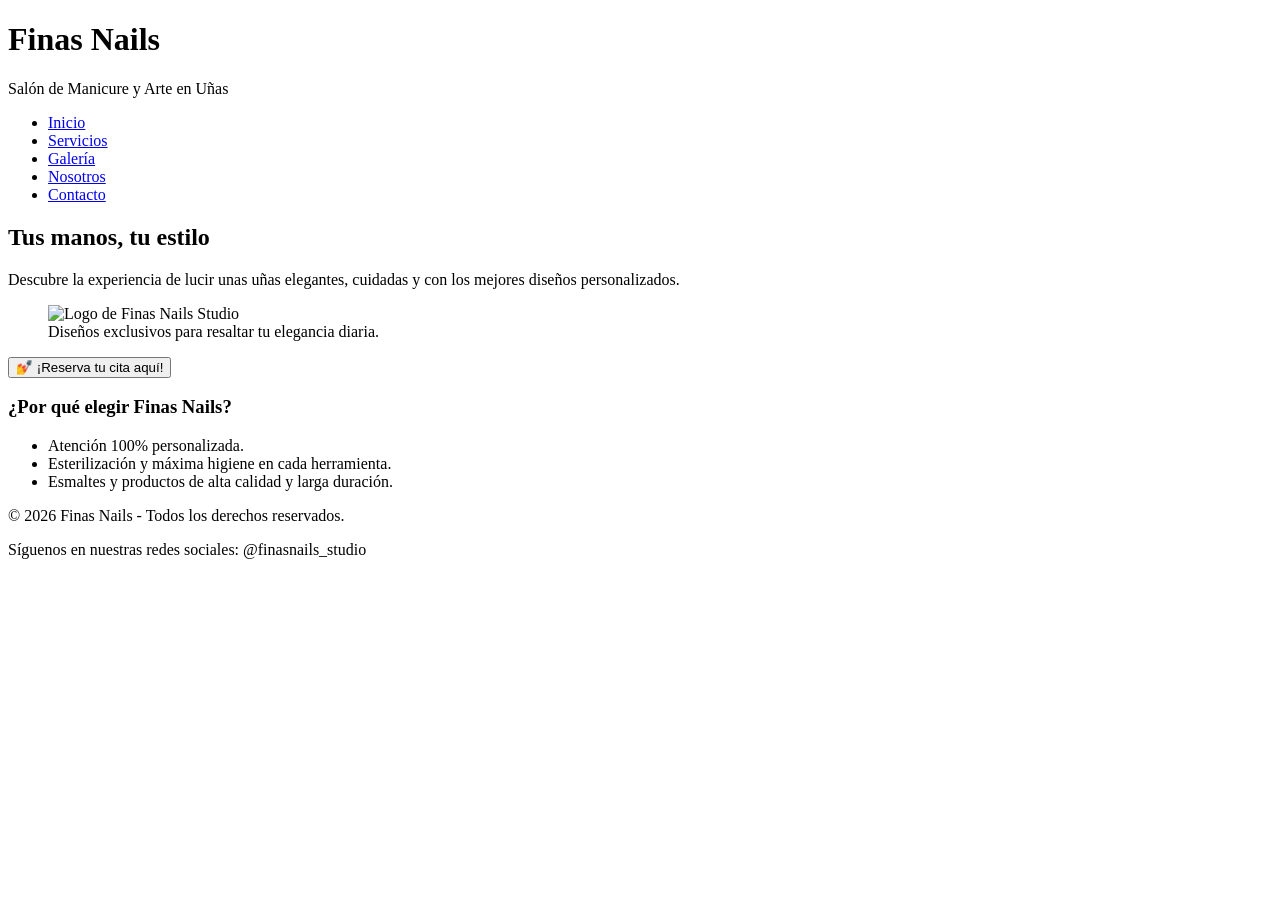
==== index.html @ 72ded9e3 "index.html" ====
<!DOCTYPE html>
<html lang="es">
<head>
    <meta charset="UTF-8">
    <meta name="viewport" content="width=device-width, initial-scale=1.0">
    <title>Finas Nails - Salón de Manicure</title>
</head>
<body>

    <header>
        <h1> Finas Nails</h1>
        <p>Salón de Manicure y Arte en Uñas</p>
        <nav>
            <ul>
                <li><a href="index.html">Inicio</a></li>
                <li><a href="servicios.html">Servicios</a></li>
                <li><a href="galeria.html">Galería</a></li>
                <li><a href="nosotros.html">Nosotros</a></li>
                <li><a href="contacto.html">Contacto</a></li>
            </ul>
        </nav>
    </header>

    <main>
        <section id="inicio">
            <h2>Tus manos, tu estilo</h2>
            <p>Descubre la experiencia de lucir unas uñas elegantes, cuidadas y con los mejores diseños personalizados.</p>

            <figure>
               <img src="assets/img/logo.jpg" alt="Logo de Finas Nails Studio" width="350">
               <figcaption>Diseños exclusivos para resaltar tu elegancia diaria.</figcaption>
            </figure>

            <a href="contacto.html">
                <button type="button">💅 ¡Reserva tu cita aquí!</button>
            </a>
        </section>

        <section id="beneficios">
            <h3>¿Por qué elegir Finas Nails?</h3>
            <ul>
                <li>Atención 100% personalizada.</li>
                <li>Esterilización y máxima higiene en cada herramienta.</li>
                <li>Esmaltes y productos de alta calidad y larga duración.</li>
            </ul>
        </section>
    </main>

    <footer>
        <p>&copy; 2026 Finas Nails - Todos los derechos reservados.</p>
        <p>Síguenos en nuestras redes sociales: @finasnails_studio</p>
    </footer>

</body>
</html>
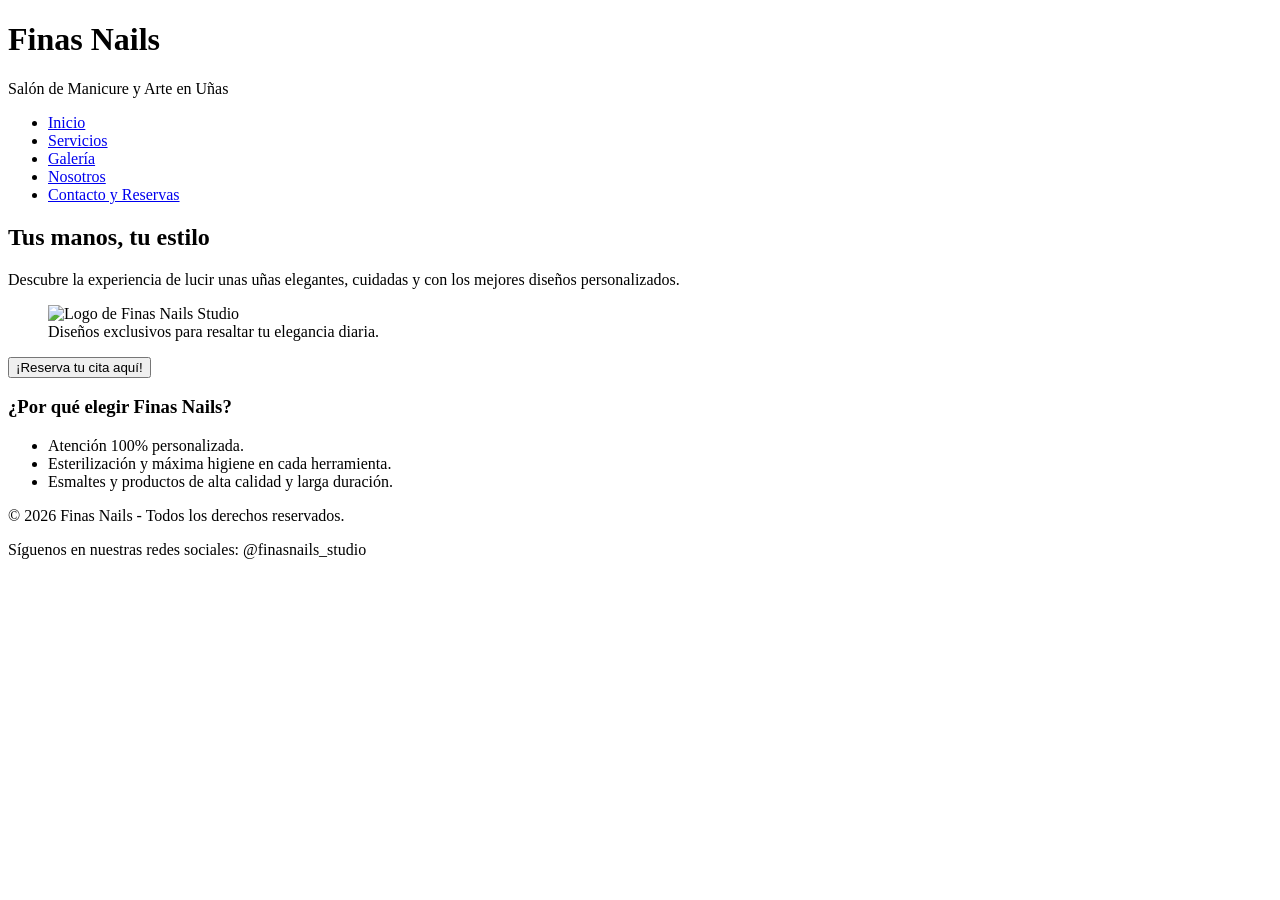
==== commit e41dbc01: "index.html" ====
--- a/index.html
+++ b/index.html
@@ -16,7 +16,7 @@
                 <li><a href="servicios.html">Servicios</a></li>
                 <li><a href="galeria.html">Galería</a></li>
                 <li><a href="nosotros.html">Nosotros</a></li>
-                <li><a href="contacto.html">Contacto</a></li>
+                <li><a href="contacto.html">Contacto y Reservas</a></li>
             </ul>
         </nav>
     </header>
@@ -32,7 +32,7 @@
             </figure>
 
             <a href="contacto.html">
-                <button type="button">💅 ¡Reserva tu cita aquí!</button>
+                <button type="button"> ¡Reserva tu cita aquí!</button>
             </a>
         </section>
 
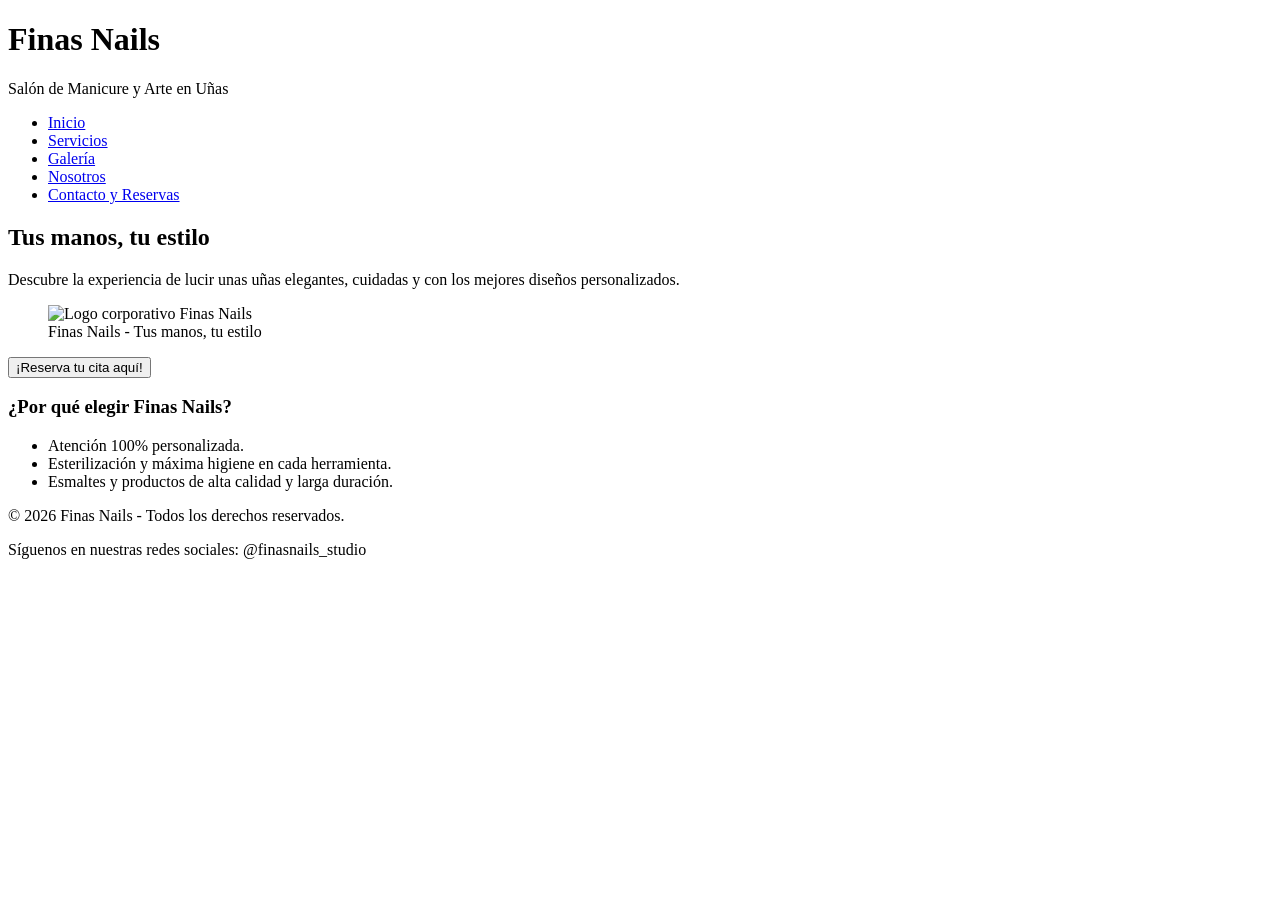
==== commit 0172af68: "Update index.html" ====
--- a/index.html
+++ b/index.html
@@ -26,11 +26,10 @@
             <h2>Tus manos, tu estilo</h2>
             <p>Descubre la experiencia de lucir unas uñas elegantes, cuidadas y con los mejores diseños personalizados.</p>
 
-            <figure>
-               <img src="assets/img/logo.jpg" alt="Logo de Finas Nails Studio" width="350">
-               <figcaption>Diseños exclusivos para resaltar tu elegancia diaria.</figcaption>
-            </figure>
-
+         <figure>
+    <img src="https://i.imgur.com/p89cNIe.jpeg" alt="Logo corporativo Finas Nails" width="200">
+    <figcaption>Finas Nails - Tus manos, tu estilo</figcaption>
+         </figure>
             <a href="contacto.html">
                 <button type="button"> ¡Reserva tu cita aquí!</button>
             </a>
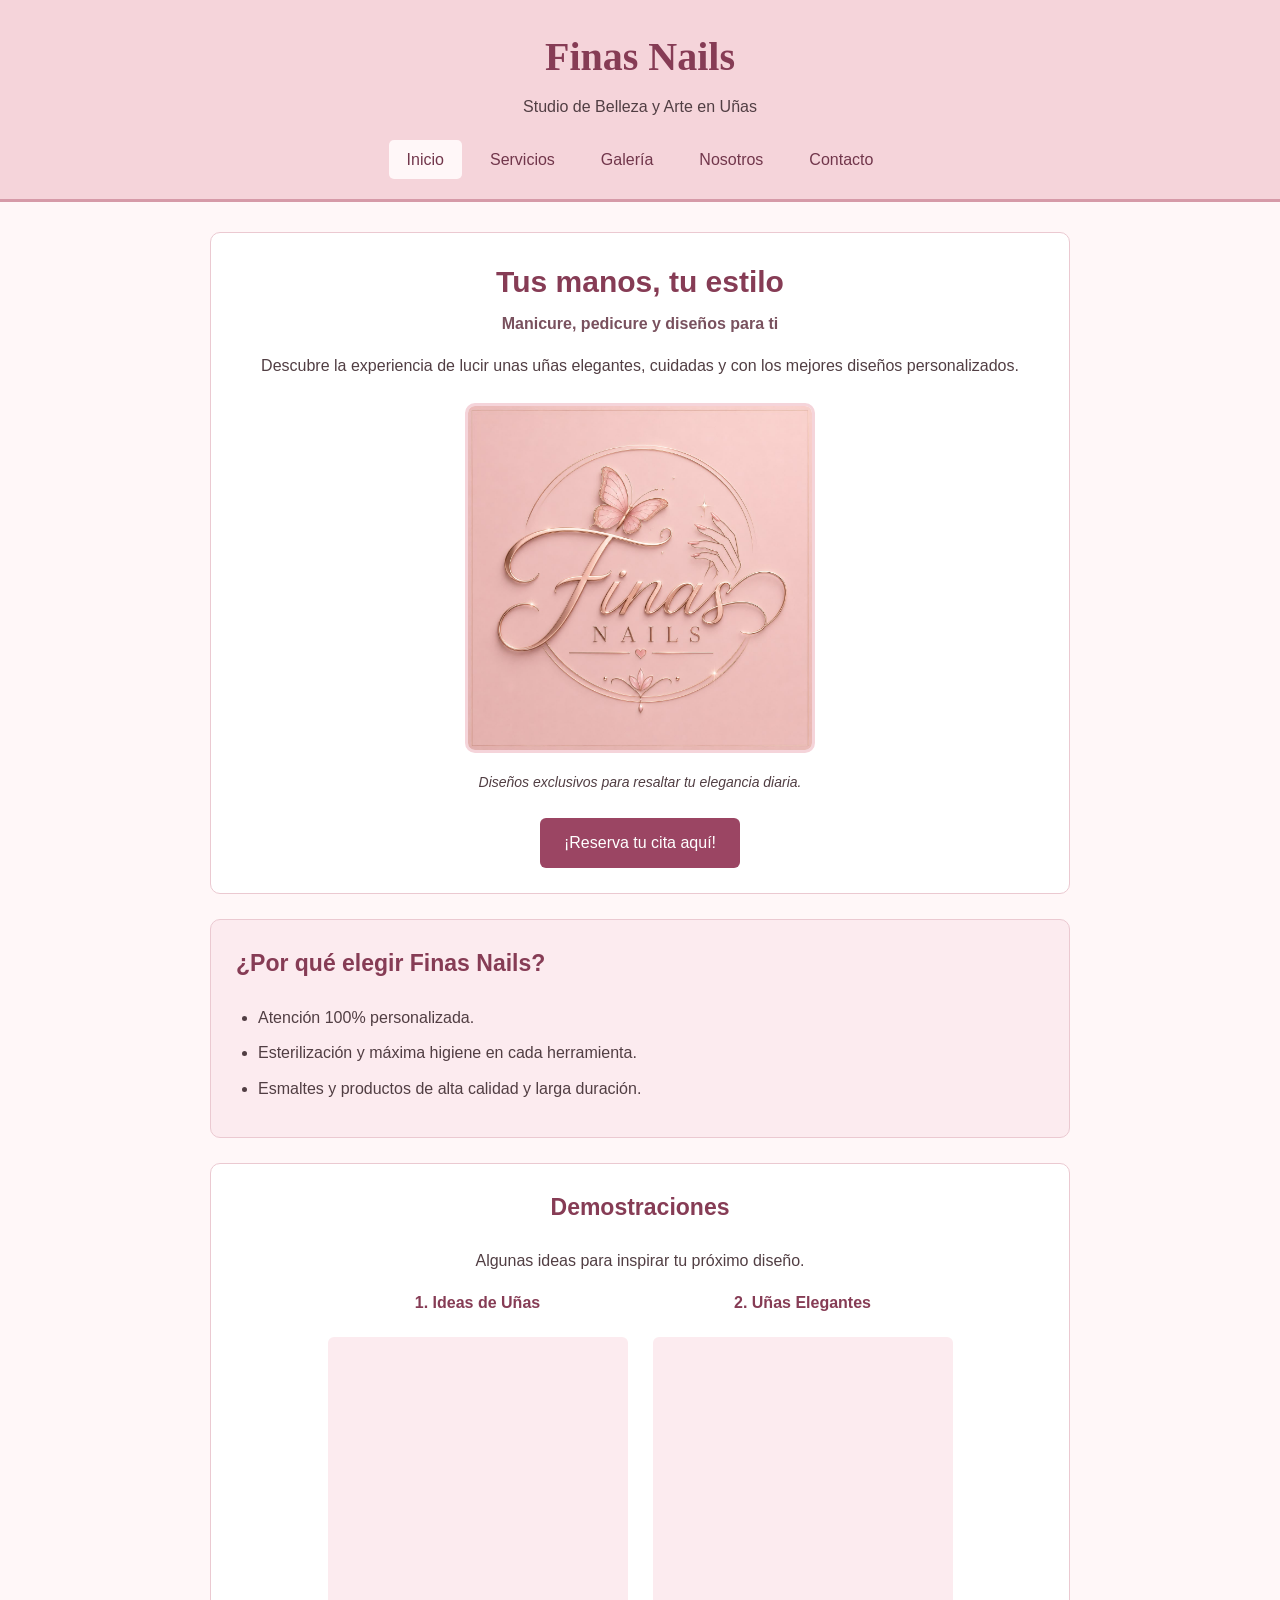
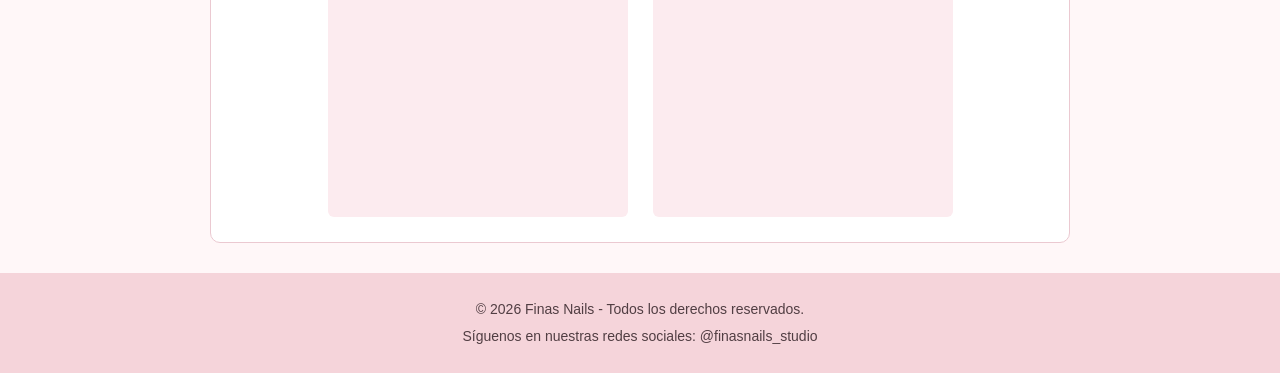
==== commit e3b63b75: "Integra pagina de inicio, estilos y logo de Finas Nails" ====
--- a/index.html
+++ b/index.html
@@ -3,36 +3,44 @@
 <head>
     <meta charset="UTF-8">
     <meta name="viewport" content="width=device-width, initial-scale=1.0">
-    <title>Finas Nails - Salón de Manicure</title>
+    <title>Finas Nails - Studio de Belleza</title>
+    <!-- Los estilos de la página están en este archivo -->
+    <link rel="stylesheet" href="estilos.css">
 </head>
 <body>
 
+    <!-- ENCABEZADO Y MENÚ DE NAVEGACIÓN -->
     <header>
-        <h1> Finas Nails</h1>
-        <p>Salón de Manicure y Arte en Uñas</p>
+        <h1>Finas Nails</h1>
+        <p>Studio de Belleza y Arte en Uñas</p>
+
+        <!-- Navegación entre páginas del sitio web -->
         <nav>
             <ul>
-                <li><a href="index.html">Inicio</a></li>
+                <li><a href="index.html" class="activo" aria-current="page">Inicio</a></li>
                 <li><a href="servicios.html">Servicios</a></li>
                 <li><a href="galeria.html">Galería</a></li>
                 <li><a href="nosotros.html">Nosotros</a></li>
-                <li><a href="contacto.html">Contacto y Reservas</a></li>
+                <li><a href="contacto.html">Contacto</a></li>
             </ul>
         </nav>
     </header>
 
+    <!-- SECCIÓN PRINCIPAL DE INICIO -->
     <main>
         <section id="inicio">
             <h2>Tus manos, tu estilo</h2>
+            <p class="subtitulo">Manicure, pedicure y diseños para ti</p>
             <p>Descubre la experiencia de lucir unas uñas elegantes, cuidadas y con los mejores diseños personalizados.</p>
 
-         <figure>
-    <img src="https://i.imgur.com/p89cNIe.jpeg" alt="Logo corporativo Finas Nails" width="200">
-    <figcaption>Finas Nails - Tus manos, tu estilo</figcaption>
-         </figure>
-            <a href="contacto.html">
-                <button type="button"> ¡Reserva tu cita aquí!</button>
-            </a>
+            <!-- Logo de Finas Nails desde tu carpeta local -->
+            <figure>
+                <img src="logo.jpg" alt="Logo de Finas Nails Studio" width="350">
+                <figcaption>Diseños exclusivos para resaltar tu elegancia diaria.</figcaption>
+            </figure>
+
+            <!-- Un enlace puede verse como un botón usando CSS -->
+            <a href="contacto.html" class="boton">¡Reserva tu cita aquí!</a>
         </section>
 
         <section id="beneficios">
@@ -43,8 +51,35 @@
                 <li>Esmaltes y productos de alta calidad y larga duración.</li>
             </ul>
         </section>
+
+        <!-- Los videos de YouTube se insertan directamente con iframe -->
+        <section id="videos-demostracion">
+            <h3>Demostraciones</h3>
+            <p>Algunas ideas para inspirar tu próximo diseño.</p>
+
+            <div class="lista-videos">
+                <article>
+                    <h4>1. Ideas de Uñas</h4>
+                    <iframe src="https://www.youtube.com/embed/0MousjleGKw"
+                        title="Ideas de uñas" loading="lazy"
+                        referrerpolicy="strict-origin-when-cross-origin"
+                        allow="accelerometer; autoplay; clipboard-write; encrypted-media; gyroscope; picture-in-picture; web-share"
+                        allowfullscreen></iframe>
+                </article>
+
+                <article>
+                    <h4>2. Uñas Elegantes</h4>
+                    <iframe src="https://www.youtube.com/embed/U3oaVvcLwac"
+                        title="Uñas elegantes y sencillas" loading="lazy"
+                        referrerpolicy="strict-origin-when-cross-origin"
+                        allow="accelerometer; autoplay; clipboard-write; encrypted-media; gyroscope; picture-in-picture; web-share"
+                        allowfullscreen></iframe>
+                </article>
+            </div>
+        </section>
     </main>
 
+    <!-- PIE DE PÁGINA -->
     <footer>
         <p>&copy; 2026 Finas Nails - Todos los derechos reservados.</p>
         <p>Síguenos en nuestras redes sociales: @finasnails_studio</p>
--- a/estilos.css
+++ b/estilos.css
@@ -0,0 +1,210 @@
+/* Fuente, fondo y color del texto de toda la página */
+* {
+    box-sizing: border-box;
+}
+
+body {
+    margin: 0;
+    font-family: Arial, sans-serif;
+    background-color: #fff7f8;
+    color: #513e43;
+    line-height: 1.6;
+}
+
+/* Encabezado y nombre del negocio */
+header {
+    padding: 25px 15px 20px;
+    background-color: #f5d4da;
+    text-align: center;
+    border-bottom: 3px solid #d69aa8;
+}
+
+h1 {
+    margin: 0;
+    font-family: Georgia, serif;
+    font-size: 40px;
+    color: #863c55;
+}
+
+header p {
+    margin: 5px 0 20px;
+}
+
+/* Flex coloca los enlaces del menú uno al lado del otro */
+nav ul {
+    display: flex;
+    flex-wrap: wrap;
+    justify-content: center;
+    gap: 10px;
+    margin: 0;
+    padding: 0;
+    list-style: none;
+}
+
+nav a {
+    display: block;
+    padding: 7px 18px;
+    border-radius: 5px;
+    color: #71364b;
+    text-decoration: none;
+}
+
+nav a:hover,
+nav a.activo {
+    background-color: #fff7f8;
+}
+
+/* Contenido centrado, con espacio a los lados */
+main {
+    max-width: 900px;
+    margin: 30px auto;
+    padding: 0 20px;
+}
+
+section {
+    margin-bottom: 25px;
+    padding: 25px;
+    background-color: white;
+    border: 1px solid #ebc9d1;
+    border-radius: 10px;
+}
+
+h2,
+h3,
+h4 {
+    margin-top: 0;
+    color: #863c55;
+}
+
+h2 {
+    margin-bottom: 5px;
+    font-size: 30px;
+}
+
+h3 {
+    font-size: 23px;
+}
+
+/* Presentación y logo */
+#inicio {
+    text-align: center;
+}
+
+.subtitulo {
+    margin-top: 0;
+    color: #79515e;
+    font-weight: bold;
+}
+
+figure {
+    margin: 25px 0;
+}
+
+figure img {
+    width: 350px;
+    max-width: 100%;
+    height: auto;
+    border: 3px solid #f5d4da;
+    border-radius: 10px;
+}
+
+figcaption {
+    margin-top: 10px;
+    font-size: 14px;
+    font-style: italic;
+}
+
+/* Enlace con apariencia de botón */
+.boton {
+    display: inline-block;
+    padding: 12px 24px;
+    background-color: #9b4563;
+    border-radius: 6px;
+    color: white;
+    text-decoration: none;
+}
+
+.boton:hover {
+    background-color: #7e344f;
+}
+
+a:focus-visible {
+    outline: 3px solid #71364b;
+    outline-offset: 3px;
+}
+
+/* Lista de beneficios */
+#beneficios {
+    background-color: #fcebef;
+}
+
+#beneficios ul {
+    margin-bottom: 0;
+    padding-left: 22px;
+}
+
+#beneficios li {
+    margin-bottom: 10px;
+}
+
+/* Videos: pasan a otra fila cuando falta espacio */
+#videos-demostracion {
+    text-align: center;
+}
+
+.lista-videos {
+    display: flex;
+    flex-wrap: wrap;
+    justify-content: center;
+    gap: 25px;
+}
+
+.lista-videos article {
+    width: 300px;
+    max-width: 100%;
+}
+
+iframe {
+    display: block;
+    width: 100%;
+    height: 480px;
+    border: 0;
+    border-radius: 6px;
+    background-color: #fcebef;
+}
+
+/* Pie de página */
+footer {
+    padding: 20px 15px;
+    background-color: #f5d4da;
+    text-align: center;
+    font-size: 14px;
+}
+
+footer p {
+    margin: 5px 0;
+}
+
+/* Ajustes sencillos para pantallas pequeñas */
+@media (max-width: 600px) {
+    h1 {
+        font-size: 34px;
+    }
+
+    h2 {
+        font-size: 26px;
+    }
+
+    main {
+        padding: 0 12px;
+        margin-top: 20px;
+    }
+
+    section {
+        padding: 20px 15px;
+    }
+
+    nav a {
+        padding: 7px 12px;
+    }
+}
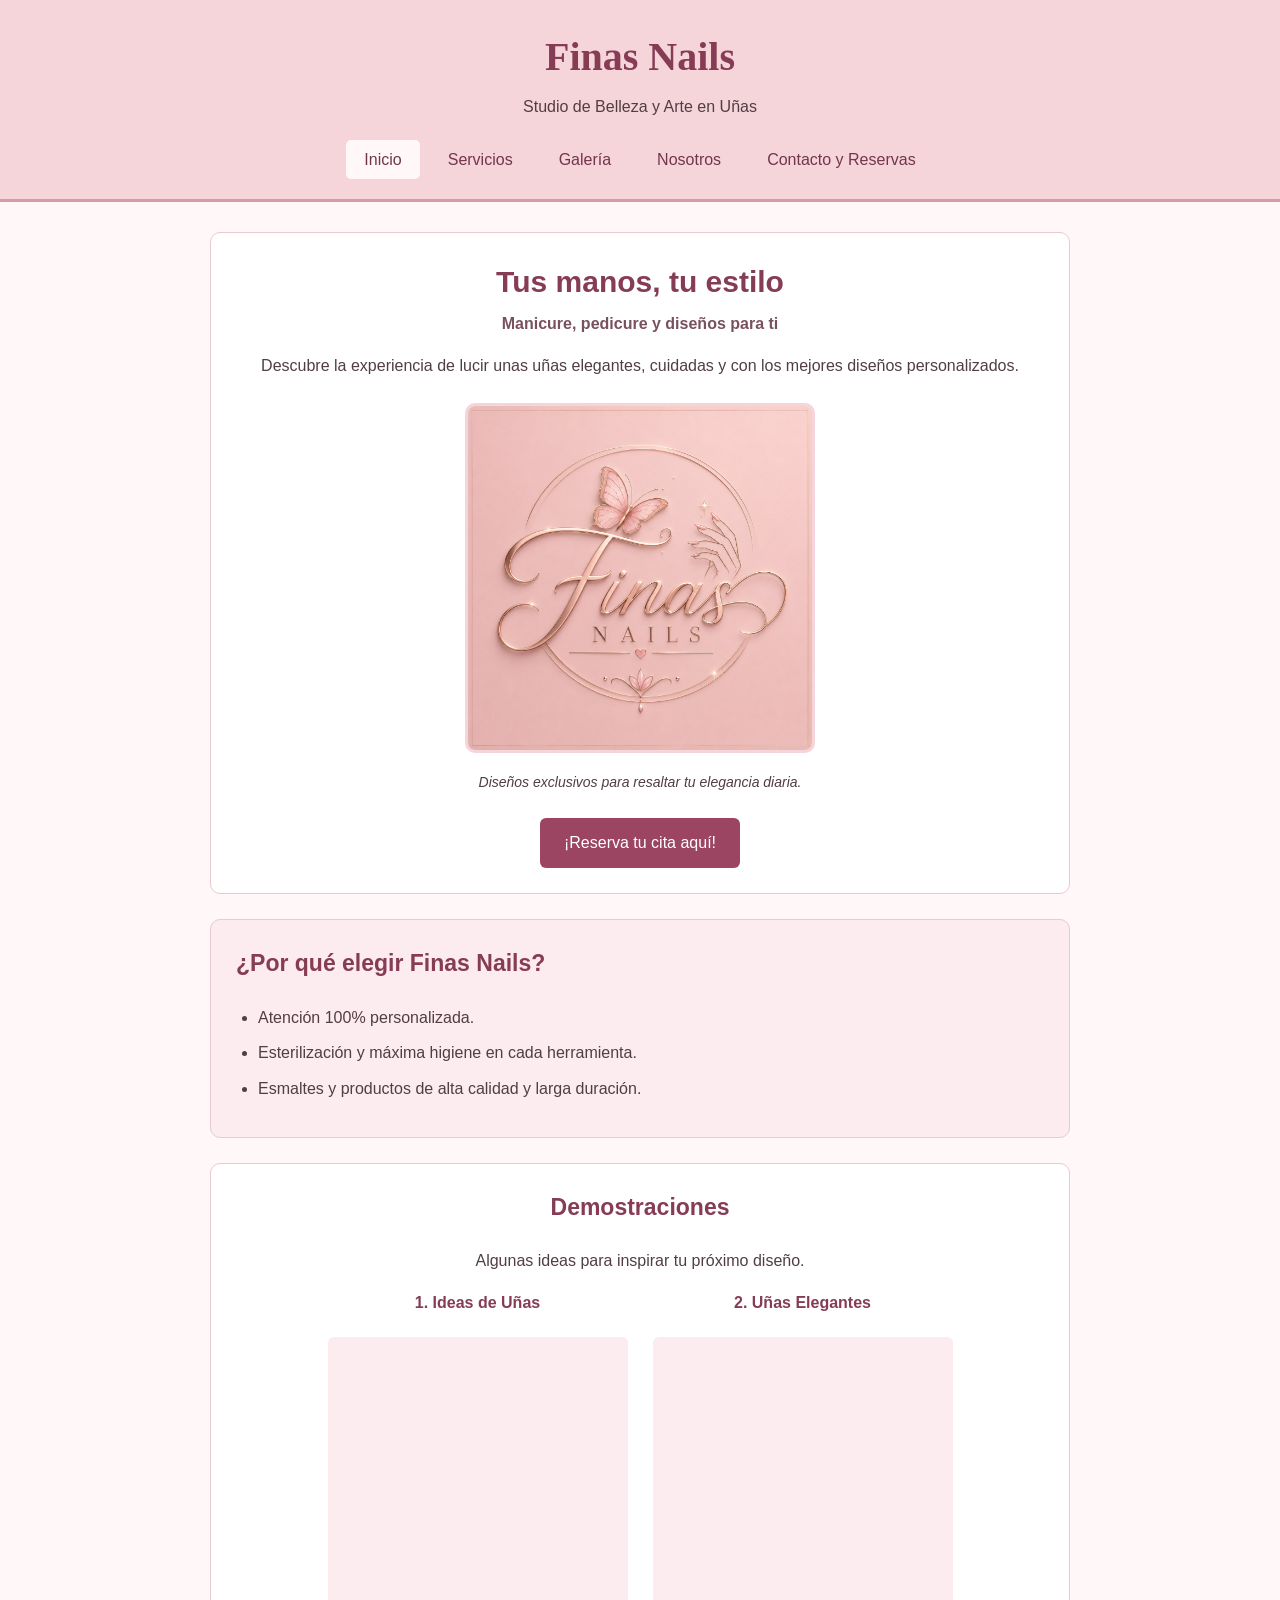
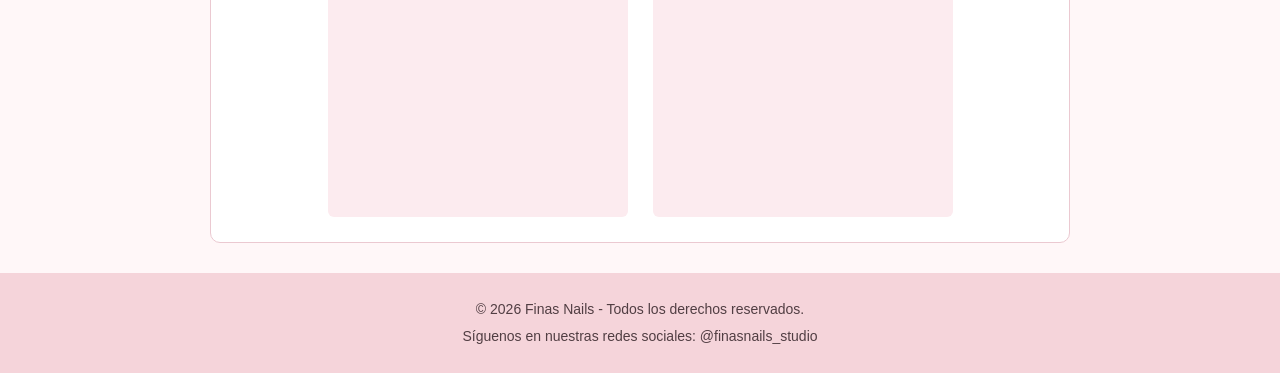
==== commit b1302e3a: "Actualiza servicios, reservas, nosotros y encabezado compartido" ====
--- a/index.html
+++ b/index.html
@@ -6,6 +6,7 @@
     <title>Finas Nails - Studio de Belleza</title>
     <!-- Los estilos de la página están en este archivo -->
     <link rel="stylesheet" href="estilos.css">
+    <link rel="stylesheet" href="cabecera.css?v=2">
 </head>
 <body>
 
@@ -21,7 +22,7 @@
                 <li><a href="servicios.html">Servicios</a></li>
                 <li><a href="galeria.html">Galería</a></li>
                 <li><a href="nosotros.html">Nosotros</a></li>
-                <li><a href="contacto.html">Contacto</a></li>
+                <li><a href="contacto.html">Contacto y Reservas</a></li>
             </ul>
         </nav>
     </header>
--- a/estilos.css
+++ b/estilos.css
@@ -207,4 +207,4 @@
     nav a {
         padding: 7px 12px;
     }
-}+}
--- a/cabecera.css
+++ b/cabecera.css
@@ -0,0 +1,79 @@
+/* El mismo encabezado de Inicio para todas las páginas. */
+html {
+    overflow-y: scroll;
+}
+
+body {
+    margin: 0;
+}
+
+header {
+    box-sizing: border-box;
+    padding: 25px 15px 20px;
+    background-color: #f5d4da;
+    border-bottom: 3px solid #d69aa8;
+    box-shadow: none;
+    font-family: Arial, sans-serif;
+    line-height: 1.6;
+    text-align: center;
+}
+
+header * {
+    box-sizing: border-box;
+}
+
+header h1 {
+    margin: 0;
+    font-family: Georgia, serif;
+    font-size: 40px;
+    font-weight: bold;
+    letter-spacing: normal;
+    color: #863c55;
+}
+
+header p {
+    margin: 5px 0 20px;
+    font-size: 16px;
+    color: #513e43;
+}
+
+header nav ul {
+    display: flex;
+    flex-wrap: wrap;
+    justify-content: center;
+    gap: 10px;
+    margin: 0;
+    padding: 0;
+    list-style: none;
+}
+
+header nav a {
+    display: block;
+    padding: 7px 18px;
+    border-radius: 5px;
+    color: #71364b;
+    font-size: 16px;
+    font-weight: normal;
+    text-decoration: none;
+}
+
+header nav a:hover,
+header nav a.activo {
+    background-color: #fff7f8;
+    color: #71364b;
+}
+
+header nav a:focus-visible {
+    outline: 3px solid #71364b;
+    outline-offset: 3px;
+}
+
+@media (max-width: 600px) {
+    header h1 {
+        font-size: 34px;
+    }
+
+    header nav a {
+        padding: 7px 12px;
+    }
+}
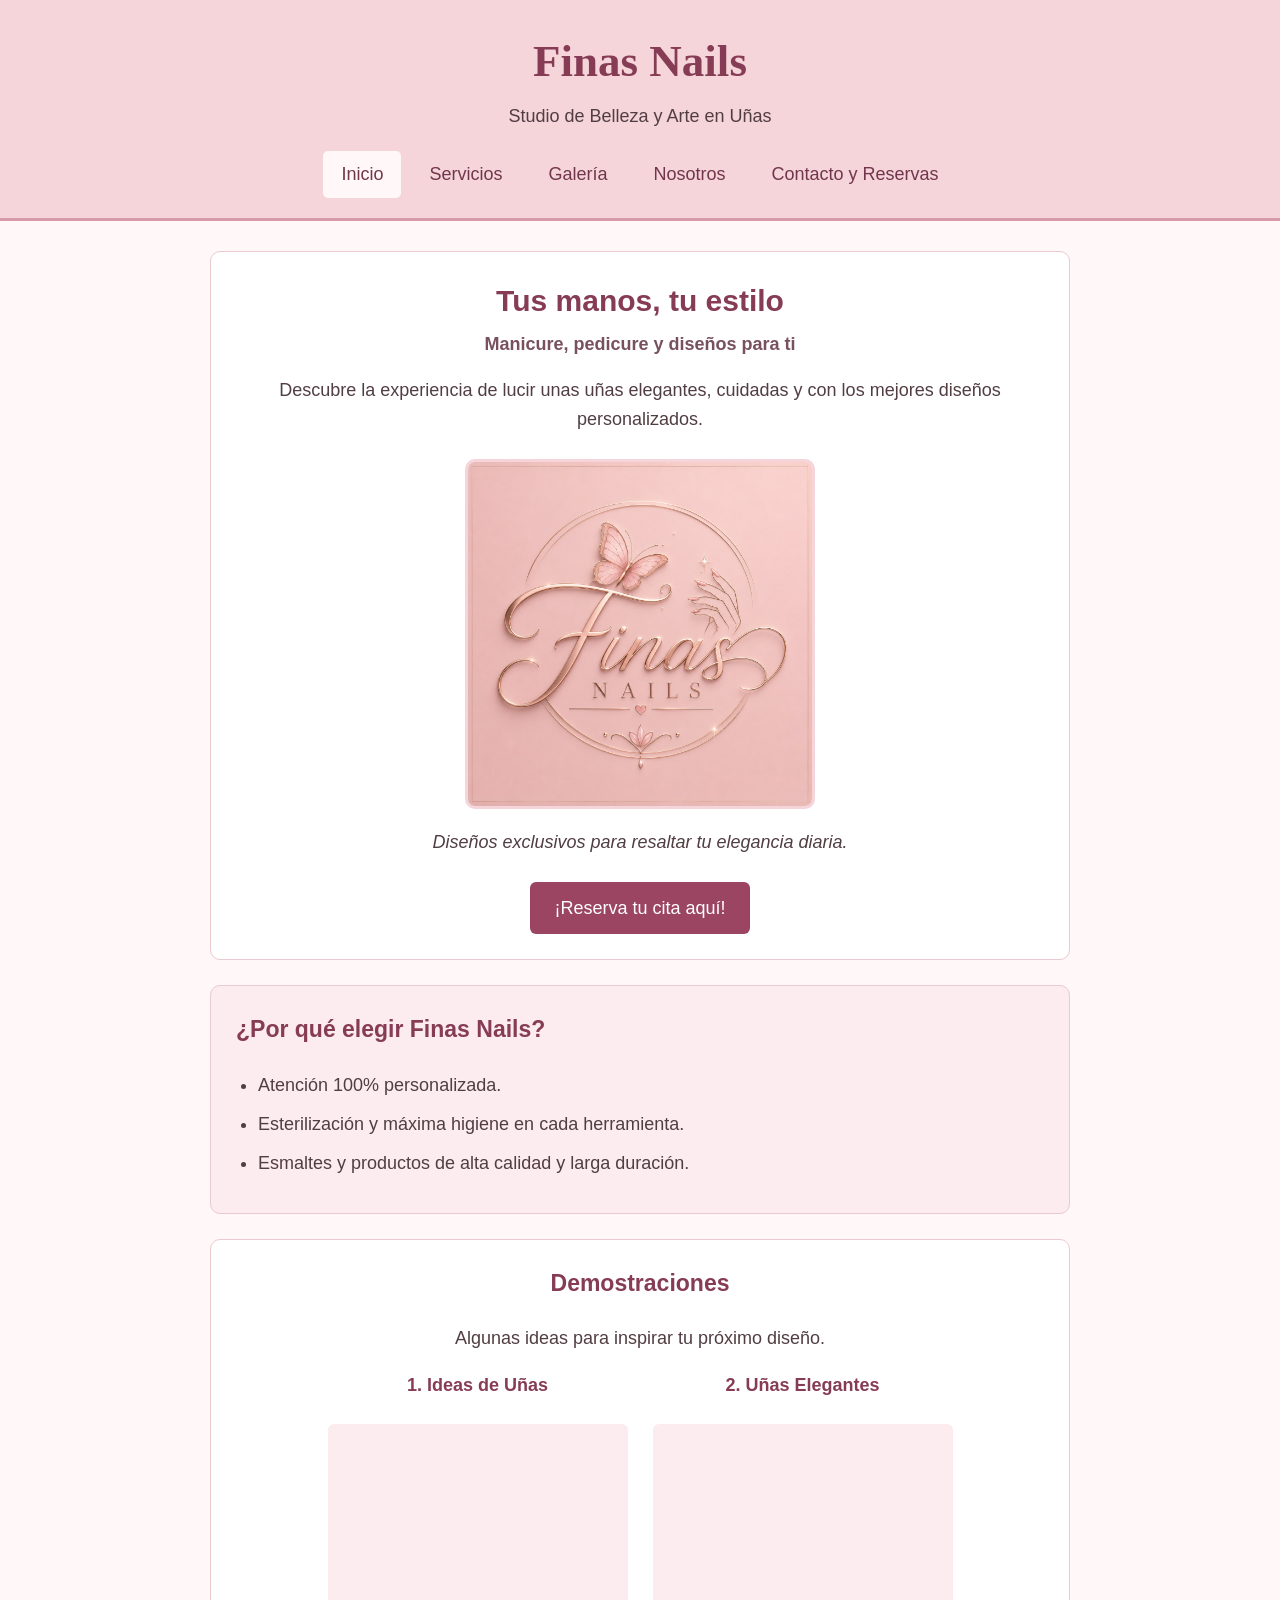
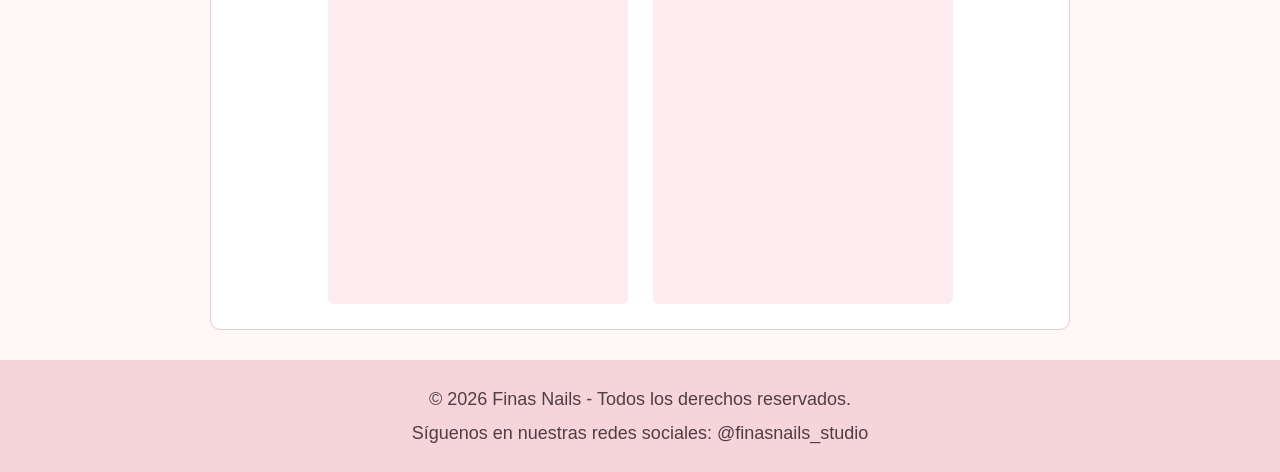
==== commit 1e4f1084: "Publica menú móvil y mejora la legibilidad del sitio" ====
--- a/index.html
+++ b/index.html
@@ -4,9 +4,11 @@
     <meta charset="UTF-8">
     <meta name="viewport" content="width=device-width, initial-scale=1.0">
     <title>Finas Nails - Studio de Belleza</title>
-    <!-- Los estilos de la página están en este archivo -->
-    <link rel="stylesheet" href="estilos.css">
-    <link rel="stylesheet" href="cabecera.css?v=2">
+    <!-- Variables compartidas, estilos de Inicio y encabezado común. -->
+    <link rel="stylesheet" href="css/variables.css?v=4">
+    <link rel="stylesheet" href="css/estilos.css?v=4">
+    <link rel="stylesheet" href="css/cabecera.css?v=4">
+    <script src="js/menu.js?v=4" defer></script>
 </head>
 <body>
 
@@ -16,13 +18,17 @@
         <p>Studio de Belleza y Arte en Uñas</p>
 
         <!-- Navegación entre páginas del sitio web -->
-        <nav>
+        <button type="button" class="menu-boton" aria-controls="menu-principal" aria-expanded="false" hidden>
+            <span aria-hidden="true" class="menu-icono"></span>
+            Menú
+        </button>
+        <nav id="menu-principal" aria-label="Principal">
             <ul>
                 <li><a href="index.html" class="activo" aria-current="page">Inicio</a></li>
-                <li><a href="servicios.html">Servicios</a></li>
-                <li><a href="galeria.html">Galería</a></li>
-                <li><a href="nosotros.html">Nosotros</a></li>
-                <li><a href="contacto.html">Contacto y Reservas</a></li>
+                <li><a href="pages/servicios.html">Servicios</a></li>
+                <li><a href="pages/galeria.html">Galería</a></li>
+                <li><a href="pages/nosotros.html">Nosotros</a></li>
+                <li><a href="pages/contacto.html">Contacto y Reservas</a></li>
             </ul>
         </nav>
     </header>
@@ -36,12 +42,12 @@
 
             <!-- Logo de Finas Nails desde tu carpeta local -->
             <figure>
-                <img src="logo.jpg" alt="Logo de Finas Nails Studio" width="350">
+                <img src="assets/img/logo.jpg" alt="Logo de Finas Nails Studio" width="350">
                 <figcaption>Diseños exclusivos para resaltar tu elegancia diaria.</figcaption>
             </figure>
 
             <!-- Un enlace puede verse como un botón usando CSS -->
-            <a href="contacto.html" class="boton">¡Reserva tu cita aquí!</a>
+            <a href="pages/contacto.html" class="boton">¡Reserva tu cita aquí!</a>
         </section>
 
         <section id="beneficios">
--- a/css/variables.css
+++ b/css/variables.css
@@ -0,0 +1,45 @@
+/* Valores compartidos del diseño actual. Cargar antes de las demás hojas. */
+:root {
+    /* Paleta de las páginas internas; se conservan los nombres de Galería. */
+    --color-primary: #c48b9f;
+    --color-primary-dark: #a65b75;
+    --color-secondary: #fcedf2;
+    --color-bg: #faf7f8;
+    --color-card-bg: #ffffff;
+    --color-text: #333333;
+    --color-text-muted: #666666;
+    --border-color: #f0e6e8;
+    --color-accent-strong: #89465e;
+    --color-border-accent: #e7c6d2;
+    --color-text-light: #ffffff;
+    --color-footer-bg: #2c2c2c;
+
+    /* Identidad y encabezado compartido. */
+    --color-brand-deep: #863c55;
+    --color-text-warm: #513e43;
+    --color-header-bg: #f5d4da;
+    --color-header-border: #d69aa8;
+    --color-nav-text: #71364b;
+    --color-nav-active-bg: #fff7f8;
+    --font-family: 'Segoe UI', Tahoma, Geneva, Verdana, sans-serif;
+    --font-family-header: Arial, sans-serif;
+    --font-family-heading: Georgia, serif;
+
+    /* Espaciado compartido por función, sin alterar unidades ni medidas. */
+    --space-page-x: 20px;
+    --space-page-y: 40px;
+    --space-page-mobile-x: 15px;
+    --space-page-mobile-y: 30px;
+    --space-card-gap: 24px;
+    --space-card-padding: 26px;
+    --space-button-y: 12px;
+    --space-button-x: 24px;
+    --space-nav-gap: 10px;
+
+    --radius-card: 12px;
+    --radius-control: 8px;
+    --radius-medium: 10px;
+    --radius-nav: 5px;
+    --shadow-card: 0 4px 15px rgba(0, 0, 0, 0.04);
+    --transition-smooth: all 0.3s cubic-bezier(0.4, 0, 0.2, 1);
+}
--- a/css/estilos.css
+++ b/css/estilos.css
@@ -0,0 +1,169 @@
+/* Fuente, fondo y color del texto de toda la página */
+* {
+    box-sizing: border-box;
+}
+
+body {
+    /* Colores propios del tema de Inicio, fuera de las variables compartidas. */
+    --color-home-bg: #fff7f8;
+    --color-home-border: #ebc9d1;
+    --color-home-subtitle: #79515e;
+    --color-home-button: #9b4563;
+    --color-home-button-hover: #7e344f;
+    --color-home-highlight: #fcebef;
+    --radius-home-button: 6px;
+
+    margin: 0;
+    font-family: var(--font-family-header);
+    background-color: var(--color-home-bg);
+    color: var(--color-text-warm);
+    line-height: 1.6;
+}
+
+/* Contenido centrado, con espacio a los lados */
+main {
+    max-width: 900px;
+    margin: 30px auto;
+    padding: 0 20px;
+}
+
+section {
+    margin-bottom: 25px;
+    padding: 25px;
+    background-color: var(--color-card-bg);
+    border: 1px solid var(--color-home-border);
+    border-radius: var(--radius-medium);
+}
+
+h2,
+h3,
+h4 {
+    margin-top: 0;
+    color: var(--color-brand-deep);
+}
+
+h2 {
+    margin-bottom: 5px;
+    font-size: 30px;
+}
+
+h3 {
+    font-size: 23px;
+}
+
+/* Presentación y logo */
+#inicio {
+    text-align: center;
+}
+
+.subtitulo {
+    margin-top: 0;
+    color: var(--color-home-subtitle);
+    font-weight: bold;
+}
+
+figure {
+    margin: 25px 0;
+}
+
+figure img {
+    width: 350px;
+    max-width: 100%;
+    height: auto;
+    border: 3px solid var(--color-header-bg);
+    border-radius: var(--radius-medium);
+}
+
+figcaption {
+    margin-top: 10px;
+    font-size: 1rem;
+    font-style: italic;
+}
+
+/* Enlace con apariencia de botón */
+.boton {
+    display: inline-block;
+    padding: var(--space-button-y) var(--space-button-x);
+    background-color: var(--color-home-button);
+    border-radius: var(--radius-home-button);
+    color: var(--color-text-light);
+    text-decoration: none;
+}
+
+.boton:hover {
+    background-color: var(--color-home-button-hover);
+}
+
+a:focus-visible {
+    outline: 3px solid var(--color-nav-text);
+    outline-offset: 3px;
+}
+
+/* Lista de beneficios */
+#beneficios {
+    background-color: var(--color-home-highlight);
+}
+
+#beneficios ul {
+    margin-bottom: 0;
+    padding-left: 22px;
+}
+
+#beneficios li {
+    margin-bottom: 10px;
+}
+
+/* Videos: pasan a otra fila cuando falta espacio */
+#videos-demostracion {
+    text-align: center;
+}
+
+.lista-videos {
+    display: flex;
+    flex-wrap: wrap;
+    justify-content: center;
+    gap: 25px;
+}
+
+.lista-videos article {
+    width: 300px;
+    max-width: 100%;
+}
+
+iframe {
+    display: block;
+    width: 100%;
+    aspect-ratio: 5 / 8;
+    border: 0;
+    border-radius: 6px;
+    background-color: var(--color-home-highlight);
+}
+
+/* Pie de página */
+footer {
+    padding: 20px 15px;
+    background-color: var(--color-header-bg);
+    text-align: center;
+    font-size: 1rem;
+}
+
+footer p {
+    margin: 5px 0;
+}
+
+/* Ajustes sencillos para pantallas pequeñas */
+@media (max-width: 600px) {
+
+    h2 {
+        font-size: 26px;
+    }
+
+    main {
+        padding: 0 12px;
+        margin-top: 20px;
+    }
+
+    section {
+        padding: 20px 15px;
+    }
+}
--- a/css/cabecera.css
+++ b/css/cabecera.css
@@ -0,0 +1,148 @@
+/* El mismo encabezado de Inicio para todas las páginas. */
+html {
+    overflow-y: scroll;
+    /* Base de 18 px con la configuración habitual del navegador. */
+    font-size: 112.5%;
+}
+
+body {
+    margin: 0;
+    font-size: 1rem;
+}
+
+header {
+    box-sizing: border-box;
+    padding: 25px 15px 20px;
+    background-color: var(--color-header-bg);
+    border-bottom: 3px solid var(--color-header-border);
+    box-shadow: none;
+    font-family: var(--font-family-header);
+    line-height: 1.6;
+    text-align: center;
+}
+
+header * {
+    box-sizing: border-box;
+}
+
+header h1 {
+    margin: 0;
+    font-family: var(--font-family-heading);
+    font-size: 2.5rem;
+    font-weight: bold;
+    letter-spacing: normal;
+    color: var(--color-brand-deep);
+}
+
+header p {
+    margin: 5px 0 20px;
+    font-size: 1rem;
+    color: var(--color-text-warm);
+}
+
+header nav ul {
+    display: flex;
+    flex-wrap: wrap;
+    justify-content: center;
+    gap: var(--space-nav-gap);
+    margin: 0;
+    padding: 0;
+    list-style: none;
+}
+
+header nav a {
+    display: block;
+    min-height: 44px;
+    padding: 9px 18px;
+    border-radius: var(--radius-nav);
+    color: var(--color-nav-text);
+    font-size: 1rem;
+    font-weight: normal;
+    text-decoration: none;
+}
+
+header nav a:hover,
+header nav a.activo {
+    background-color: var(--color-nav-active-bg);
+    color: var(--color-nav-text);
+}
+
+.menu-boton {
+    display: none;
+}
+
+header nav a:focus-visible,
+header .menu-boton:focus-visible {
+    outline: 3px solid var(--color-nav-text);
+    outline-offset: 3px;
+}
+
+@media (max-width: 900px) {
+    header nav ul {
+        gap: 4px;
+    }
+
+    header nav a {
+        padding-inline: 10px;
+    }
+}
+
+@media (max-width: 640px) {
+    header {
+        padding: 16px 15px;
+    }
+
+    header h1 {
+        font-size: 2rem;
+    }
+
+    header p {
+        margin-bottom: 12px;
+    }
+
+    header .menu-boton:not([hidden]) {
+        display: inline-flex;
+        align-items: center;
+        justify-content: center;
+        gap: 10px;
+        width: auto;
+        min-height: 44px;
+        padding: 8px 16px;
+        border: 1px solid var(--color-header-border);
+        border-radius: var(--radius-control);
+        background-color: var(--color-nav-active-bg);
+        color: var(--color-nav-text);
+        font: inherit;
+        font-weight: 600;
+        cursor: pointer;
+    }
+
+    .menu-icono {
+        position: relative;
+        width: 1.1em;
+        height: 0.8em;
+        border-block: 2px solid currentColor;
+    }
+
+    .menu-icono::before {
+        position: absolute;
+        inset: calc(50% - 1px) 0 auto;
+        border-top: 2px solid currentColor;
+        content: "";
+    }
+
+    .menu-boton:not([hidden])[aria-expanded="false"] + nav {
+        display: none;
+    }
+
+    header nav ul {
+        display: grid;
+        gap: 4px;
+        max-width: 26rem;
+        margin: 8px auto 0;
+    }
+
+    header nav a {
+        padding-inline: 14px;
+    }
+}
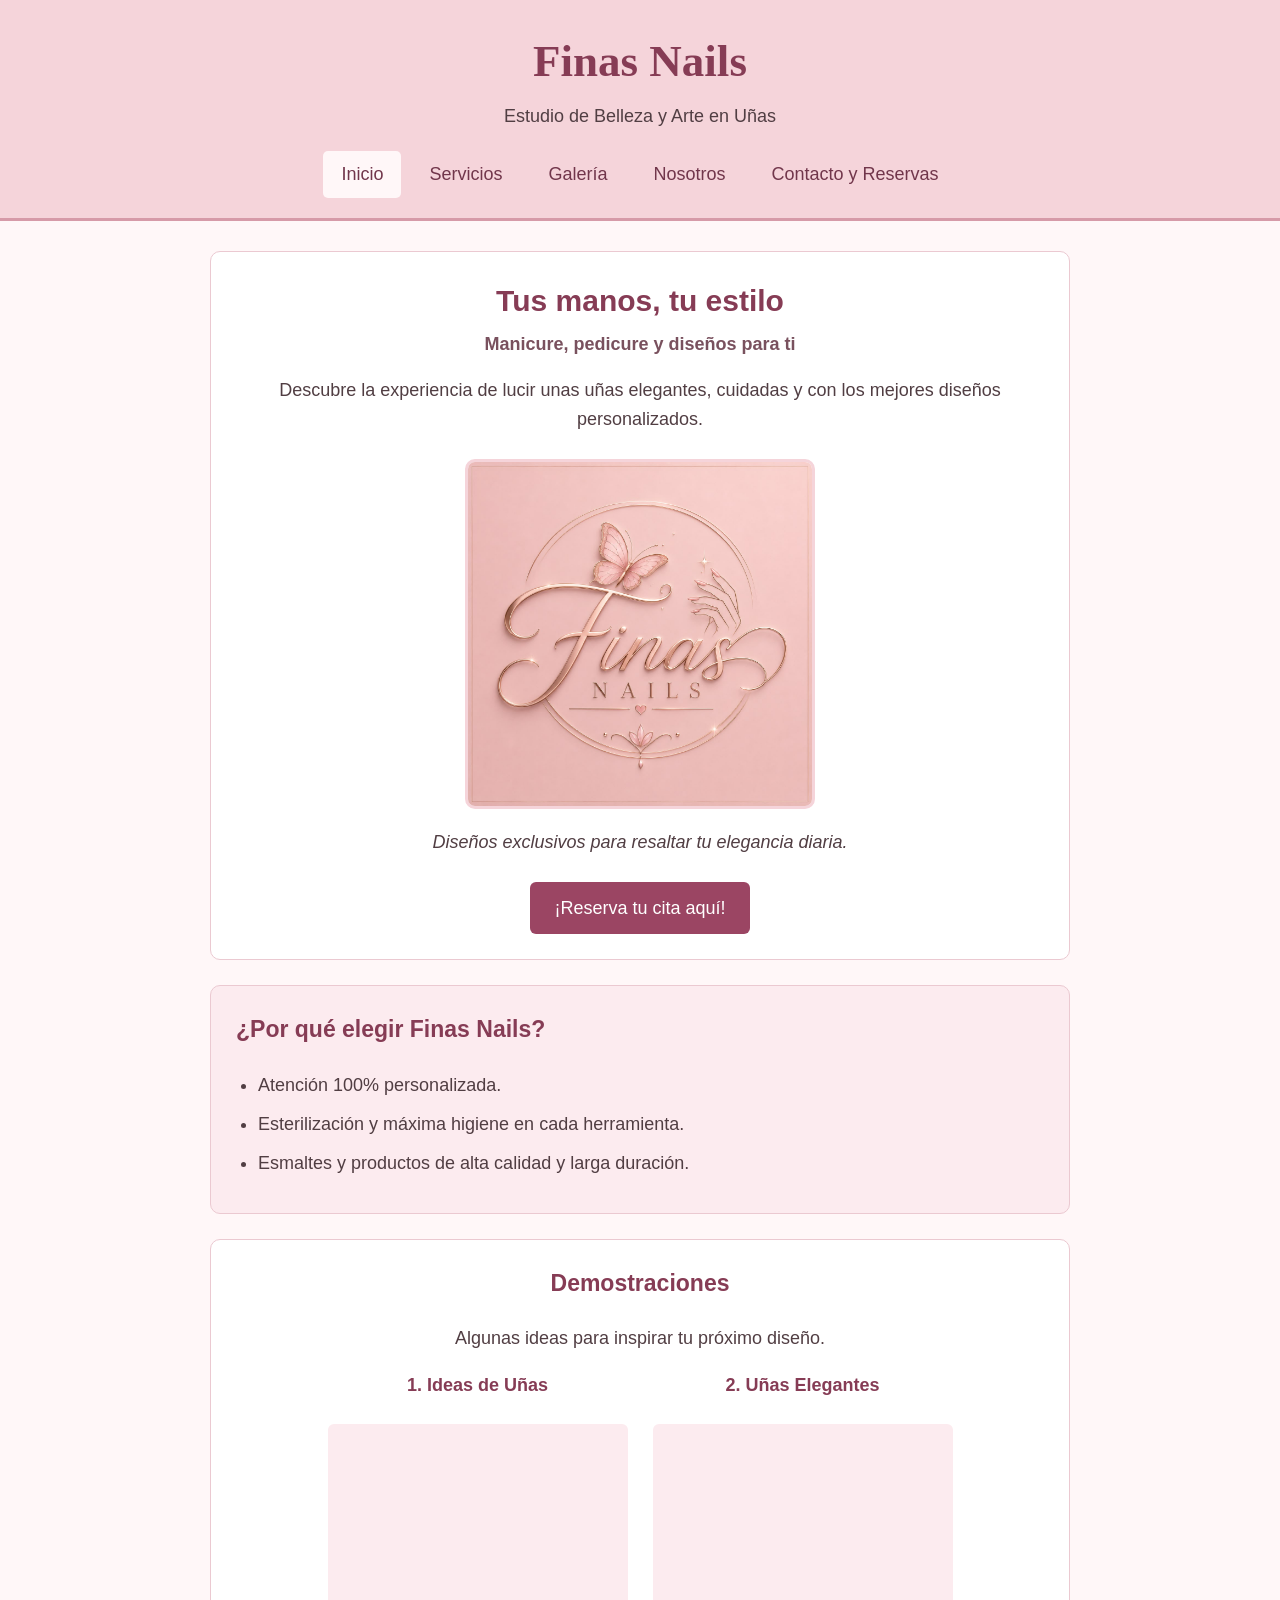
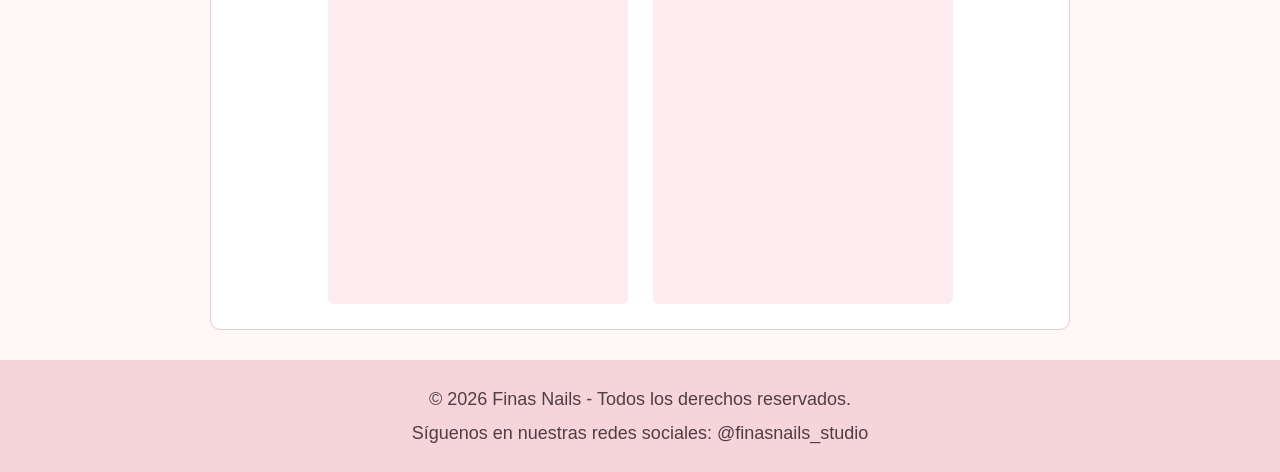
==== commit 0959ee9b: "Corrige Estudio de Belleza en las cinco páginas" ====
--- a/index.html
+++ b/index.html
@@ -3,7 +3,7 @@
 <head>
     <meta charset="UTF-8">
     <meta name="viewport" content="width=device-width, initial-scale=1.0">
-    <title>Finas Nails - Studio de Belleza</title>
+    <title>Finas Nails - Estudio de Belleza</title>
     <!-- Variables compartidas, estilos de Inicio y encabezado común. -->
     <link rel="stylesheet" href="css/variables.css?v=4">
     <link rel="stylesheet" href="css/estilos.css?v=4">
@@ -15,7 +15,7 @@
     <!-- ENCABEZADO Y MENÚ DE NAVEGACIÓN -->
     <header>
         <h1>Finas Nails</h1>
-        <p>Studio de Belleza y Arte en Uñas</p>
+        <p>Estudio de Belleza y Arte en Uñas</p>
 
         <!-- Navegación entre páginas del sitio web -->
         <button type="button" class="menu-boton" aria-controls="menu-principal" aria-expanded="false" hidden>
@@ -42,7 +42,7 @@
 
             <!-- Logo de Finas Nails desde tu carpeta local -->
             <figure>
-                <img src="assets/img/logo.jpg" alt="Logo de Finas Nails Studio" width="350">
+                <img src="assets/img/logo.jpg" alt="Logo de Finas Nails Estudio" width="350">
                 <figcaption>Diseños exclusivos para resaltar tu elegancia diaria.</figcaption>
             </figure>
 
